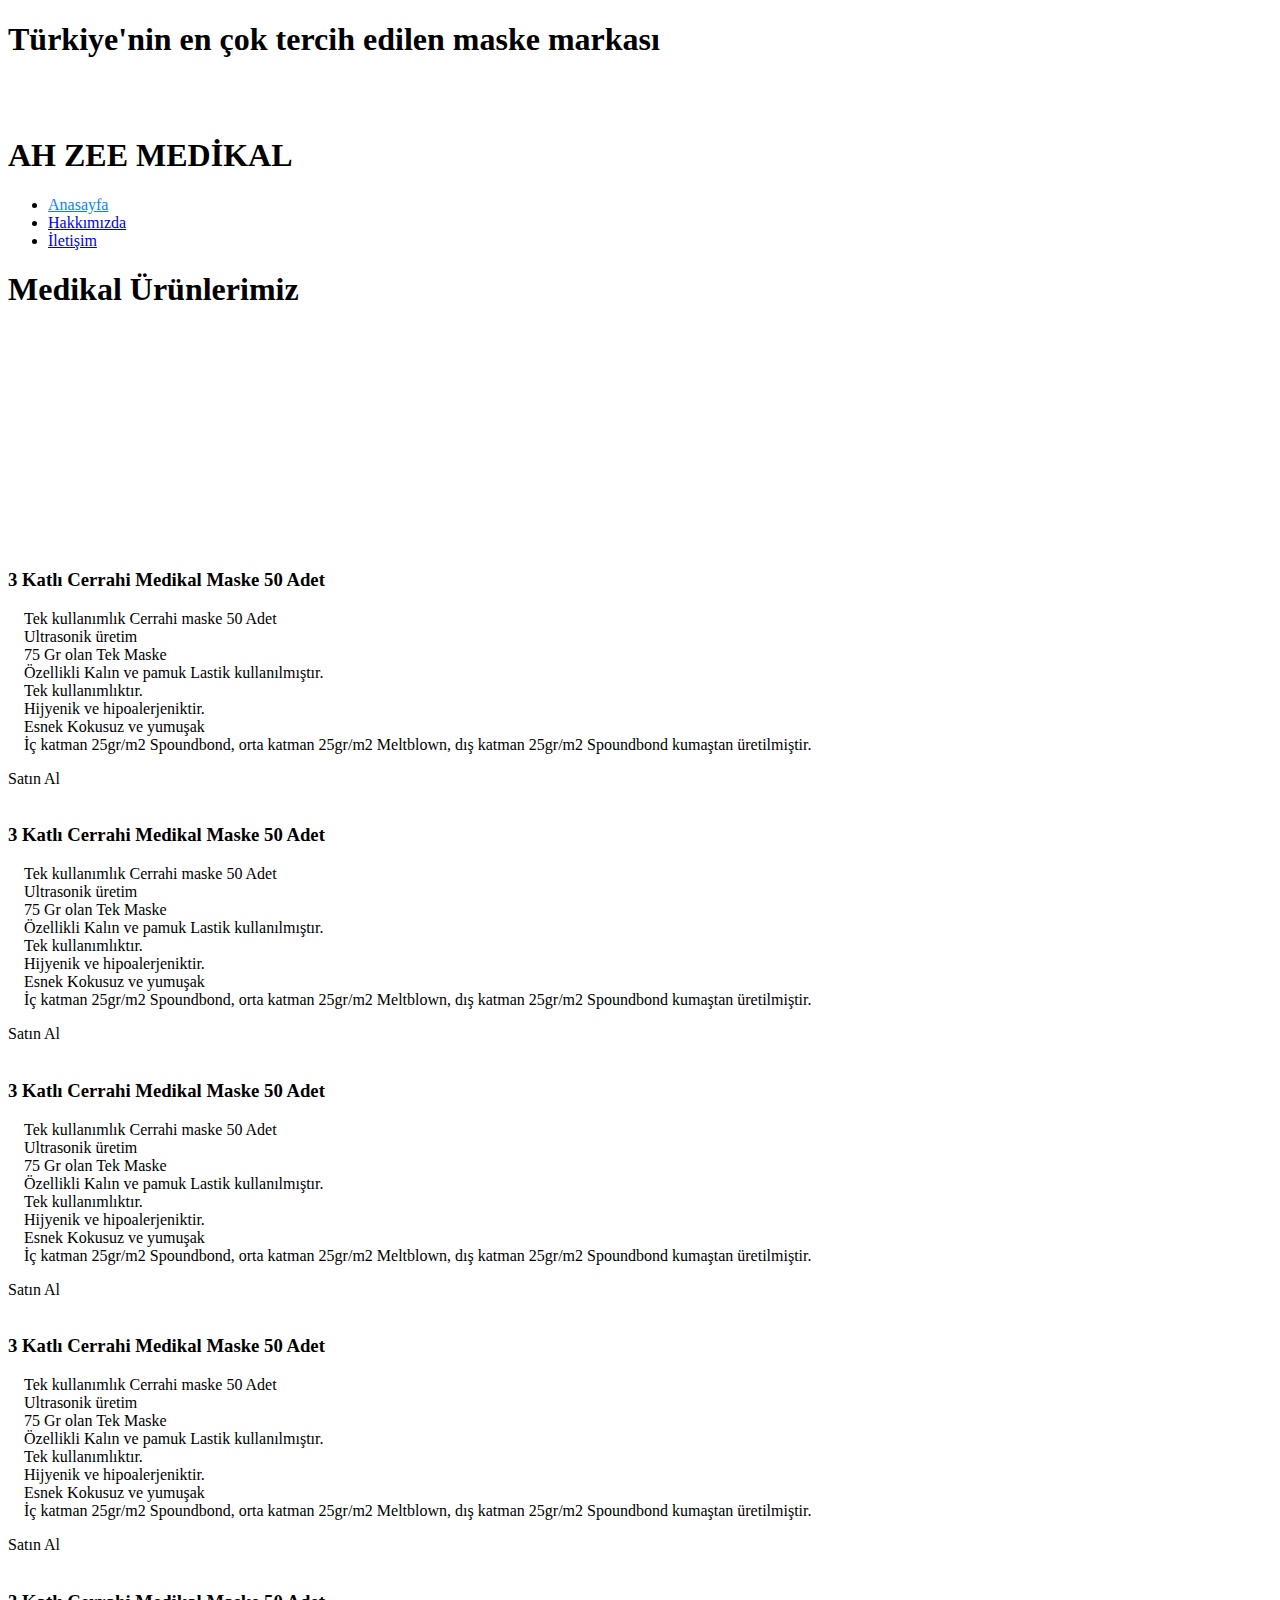
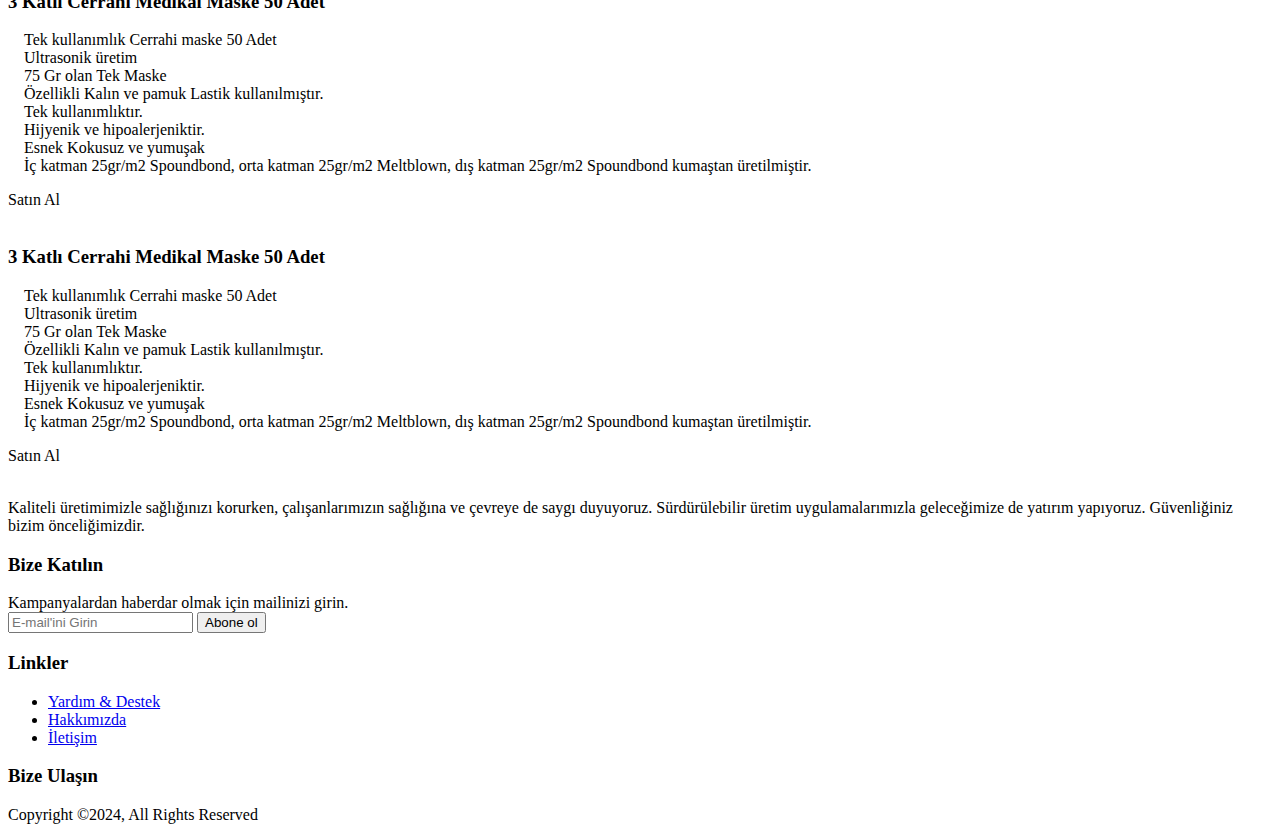
==== index.html @ 83480cc3 "index.html oluşturuldu" ====
<!DOCTYPE html>
<html lang="en">
<head>
    <meta charset="UTF-8">
    <meta http-equiv="X-UA-Compatible" content="IE=edge">
    <meta name="viewport" content="width=device-width, initial-scale=1.0">
    <link rel="stylesheet" href="https://cdnjs.cloudflare.com/ajax/libs/font-awesome/6.2.0/css/all.min.css" integrity="sha512-xh6O/CkQoPOWDdYTDqeRdPCVd1SpvCA9XXcUnZS2FmJNp1coAFzvtCN9BmamE+4aHK8yyUHUSCcJHgXloTyT2A==" crossorigin="anonymous" referrerpolicy="no-referrer" />
    <link rel="stylesheet" href="mask.css">
    <link rel=icon href = "logo.png"/>
    <title>AH ZEE Medikal</title>
</head>
<body>
    <div id="gallery">
        <h1 class="intro" >Türkiye'nin en çok tercih edilen maske markası</h1>
        <div class="flex-grid">
            <img src="golgesiz-isik.jpg" alt="">
            <img src="Hastane-Ameliyat-Aydinlatmasi-1024x576.jpg" alt="">
            <img src="hastane1.jpeg" alt="">
            <img src="hastane2.jpeg" alt="">
            <img src="hastane7.jpg" alt="">
            <img src="hastane4.jpeg" alt="">
            <img src="hastane5.jpeg" alt="">
            <img src="hastane6.jpeg" alt="">
        </div>
    </div>


    <!-- header -->
    <header id="home" class="main-nav">
        <div class="container">
        <section class="flex">
            <img src="logo.png" alt=""class="logo">
            <h1 class="title"><span> AH ZEE </span> MEDİKAL </h1>
        </section>
            
            <nav>
                <ul class="navigation">
                    <li><a href="mask.html" style="color: #0C81FE;">Anasayfa</a></li>
                    <li><a href="about.html">Hakkımızda</a></li>
                    <li><a href="contact.html">İletişim</a></li>
                </ul>
            </nav>
        </div>
    </header>

    <!-- articles -->
    <section id="main-articles">
        </div>
        <h1 class="intro-2">Medikal Ürünlerimiz</h1>
        <div class="container">
            <article class=" card" style="margin-top: 14rem;">
                <div class="row">
                    <div class="column1" >
                        <img src="resim-maske-beyaz2.png" alt="">
                    </div>
                    
                    <div class="column2">
                        <h3>3 Katlı Cerrahi Medikal Maske 50 Adet</h3>
                        <p><i class="fa-solid fa-check"></i>&emsp;Tek kullanımlık Cerrahi maske 50 Adet<br>
                        <i class="fa-solid fa-check"></i>&emsp;Ultrasonik üretim<br>
                        <i class="fa-solid fa-check"></i>&emsp;75 Gr  olan Tek Maske<br>
                        <i class="fa-solid fa-check"></i>&emsp;Özellikli  Kalın ve pamuk Lastik kullanılmıştır.<br>
                        <i class="fa-solid fa-check"></i>&emsp;Tek kullanımlıktır.<br>
                        <i class="fa-solid fa-check"></i>&emsp;Hijyenik ve hipoalerjeniktir.<br>
                        <i class="fa-solid fa-check"></i>&emsp;Esnek Kokusuz ve yumuşak<br>
                        <i class="fa-solid fa-check"></i>&emsp;İç katman 25gr/m2 Spoundbond, orta katman 25gr/m2 Meltblown, dış katman 25gr/m2 Spoundbond kumaştan üretilmiştir.
                        </p>
                        <div class="btn btn-pink">Satın Al</div>
                    </div>
                </div>    
            </article>
            <article class="card" >
                <div class="row">
                    <div class="column1">
                        <img src="resim-maske-siyah2.png" alt="">
                    </div>
                    
                    <div class="column2">
                        <h3>3 Katlı Cerrahi Medikal Maske 50 Adet</h3   >
                        <p><i class="fa-solid fa-check"></i>&emsp;Tek kullanımlık Cerrahi maske 50 Adet<br>
                        <i class="fa-solid fa-check"></i>&emsp;Ultrasonik üretim<br>
                        <i class="fa-solid fa-check"></i>&emsp;75 Gr  olan Tek Maske<br>
                        <i class="fa-solid fa-check"></i>&emsp;Özellikli  Kalın ve pamuk Lastik kullanılmıştır.<br>
                        <i class="fa-solid fa-check"></i>&emsp;Tek kullanımlıktır.<br>
                        <i class="fa-solid fa-check"></i>&emsp;Hijyenik ve hipoalerjeniktir.<br>
                        <i class="fa-solid fa-check"></i>&emsp;Esnek Kokusuz ve yumuşak<br>
                        <i class="fa-solid fa-check"></i>&emsp;İç katman 25gr/m2 Spoundbond, orta katman 25gr/m2 Meltblown, dış katman 25gr/m2 Spoundbond kumaştan üretilmiştir.
                        </p>
                        <div class="btn btn-pink">Satın Al</div>
                    </div>
                </div>    
            </article>
            <article class="card">
                <div class="row">
                    <div class="column1">
                        <img src="resim-maske-lacivert2.png" alt="">
                    </div>
                    
                    <div class="column2">
                        <h3>3 Katlı Cerrahi Medikal Maske 50 Adet</h3>
                        <p><i class="fa-solid fa-check"></i>&emsp;Tek kullanımlık Cerrahi maske 50 Adet<br>
                        <i class="fa-solid fa-check"></i>&emsp;Ultrasonik üretim<br>
                        <i class="fa-solid fa-check"></i>&emsp;75 Gr  olan Tek Maske<br>
                        <i class="fa-solid fa-check"></i>&emsp;Özellikli  Kalın ve pamuk Lastik kullanılmıştır.<br>
                        <i class="fa-solid fa-check"></i>&emsp;Tek kullanımlıktır.<br>
                        <i class="fa-solid fa-check"></i>&emsp;Hijyenik ve hipoalerjeniktir.<br>
                        <i class="fa-solid fa-check"></i>&emsp;Esnek Kokusuz ve yumuşak<br>
                        <i class="fa-solid fa-check"></i>&emsp;İç katman 25gr/m2 Spoundbond, orta katman 25gr/m2 Meltblown, dış katman 25gr/m2 Spoundbond kumaştan üretilmiştir.
                        </p>
                        <div class="btn btn-pink">Satın Al</div>
                    </div>
                </div>    
            </article>
            <article class="card">
                <div class="row">
                    <div class="column1">
                        <img src="resim-maske-bordo2.png" alt="">
                    </div>
                    
                    <div class="column2">
                        <h3>3 Katlı Cerrahi Medikal Maske 50 Adet</h3>
                        <p><i class="fa-solid fa-check"></i>&emsp;Tek kullanımlık Cerrahi maske 50 Adet<br>
                        <i class="fa-solid fa-check"></i>&emsp;Ultrasonik üretim<br>
                        <i class="fa-solid fa-check"></i>&emsp;75 Gr  olan Tek Maske<br>
                        <i class="fa-solid fa-check"></i>&emsp;Özellikli  Kalın ve pamuk Lastik kullanılmıştır.<br>
                        <i class="fa-solid fa-check"></i>&emsp;Tek kullanımlıktır.<br>
                        <i class="fa-solid fa-check"></i>&emsp;Hijyenik ve hipoalerjeniktir.<br>
                        <i class="fa-solid fa-check"></i>&emsp;Esnek Kokusuz ve yumuşak<br>
                        <i class="fa-solid fa-check"></i>&emsp;İç katman 25gr/m2 Spoundbond, orta katman 25gr/m2 Meltblown, dış katman 25gr/m2 Spoundbond kumaştan üretilmiştir.
                        </p>
                        <div class="btn btn-pink">Satın Al</div>
                    </div>
                </div>    
            </article>
            <article class="card">
                <div class="row">
                    <div class="column1">
                        <img src="resim-maske-mavi2.png" alt="">
                    </div>
                    
                    <div class="column2">
                        <h3>3 Katlı Cerrahi Medikal Maske 50 Adet</h3>
                        <p><i class="fa-solid fa-check"></i>&emsp;Tek kullanımlık Cerrahi maske 50 Adet<br>
                        <i class="fa-solid fa-check"></i>&emsp;Ultrasonik üretim<br>
                        <i class="fa-solid fa-check"></i>&emsp;75 Gr  olan Tek Maske<br>
                        <i class="fa-solid fa-check"></i>&emsp;Özellikli  Kalın ve pamuk Lastik kullanılmıştır.<br>
                        <i class="fa-solid fa-check"></i>&emsp;Tek kullanımlıktır.<br>
                        <i class="fa-solid fa-check"></i>&emsp;Hijyenik ve hipoalerjeniktir.<br>
                        <i class="fa-solid fa-check"></i>&emsp;Esnek Kokusuz ve yumuşak<br>
                        <i class="fa-solid fa-check"></i>&emsp;İç katman 25gr/m2 Spoundbond, orta katman 25gr/m2 Meltblown, dış katman 25gr/m2 Spoundbond kumaştan üretilmiştir.
                        </p>
                        <div class="btn btn-pink">Satın Al</div>
                    </div>
                </div>    
            </article>
            <article class="card">
                <div class="row">
                    <div class="column1">
                        <img src="resim-maske-sarı2.png" alt="">
                    </div>
                    
                    <div class="column2">
                        <h3>3 Katlı Cerrahi Medikal Maske 50 Adet</h3>
                        <p><i class="fa-solid fa-check"></i>&emsp;Tek kullanımlık Cerrahi maske 50 Adet<br>
                        <i class="fa-solid fa-check"></i>&emsp;Ultrasonik üretim<br>
                        <i class="fa-solid fa-check"></i>&emsp;75 Gr  olan Tek Maske<br>
                        <i class="fa-solid fa-check"></i>&emsp;Özellikli  Kalın ve pamuk Lastik kullanılmıştır.<br>
                        <i class="fa-solid fa-check"></i>&emsp;Tek kullanımlıktır.<br>
                        <i class="fa-solid fa-check"></i>&emsp;Hijyenik ve hipoalerjeniktir.<br>
                        <i class="fa-solid fa-check"></i>&emsp;Esnek Kokusuz ve yumuşak<br>
                        <i class="fa-solid fa-check"></i>&emsp;İç katman 25gr/m2 Spoundbond, orta katman 25gr/m2 Meltblown, dış katman 25gr/m2 Spoundbond kumaştan üretilmiştir.
                        </p>
                        <div class="btn btn-pink">Satın Al</div>
                    </div>
                </div>    
            </article>
        </div>
        
    </section>

    <!-- footer -->
    <footer id="main-footer">
        <div class="container">
            <div class="container footer-container">
                <div>
                    <img src="logo.png" alt="" class="bg-primary" style="border-radius: 30px;">
                    <p>Kaliteli üretimimizle sağlığınızı korurken, çalışanlarımızın sağlığına ve çevreye de saygı duyuyoruz. Sürdürülebilir üretim uygulamalarımızla geleceğimize de yatırım yapıyoruz. Güvenliğiniz bizim önceliğimizdir.</p>
                </div>
                <div>
                    <h3>Bize Katılın</h3>
                    Kampanyalardan haberdar olmak için mailinizi girin.
                    <form action="">
                        <input type="email" placeholder="E-mail'ini Girin">
                        <input type="submit" value="Abone ol" class="btn btn-primary">
                    </form>
                </div>
                <div>
                    <h3>Linkler</h3>
                    <ul>
                        <li><a href="contact.html">Yardım & Destek</a></li>
                        <li><a href="about.html">Hakkımızda</a></li>
                        <li><a href="contact.html">İletişim</a></li>
                    </ul>
                </div>
                <div class="social-icons">
                    <h3>Bize Ulaşın</h3>
                    <a href=""><i class="fab fa-facebook fa-2x"></i></a>
                    <a href="#"><i class="fab fa-twitter fa-2x"></i></a>
                    <a href="#"><i class="fab fa-instagram fa-2x"></i></a>
                    <a href="#"><i class="fab fa-youtube fa-2x"></i></a>
                </div>
                <div class="footer-container">
                    <p>Copyright &copy;2024, All Rights Reserved</p>
                </div>
            </div>                
        </div>
    </footer>
</body>
</html>
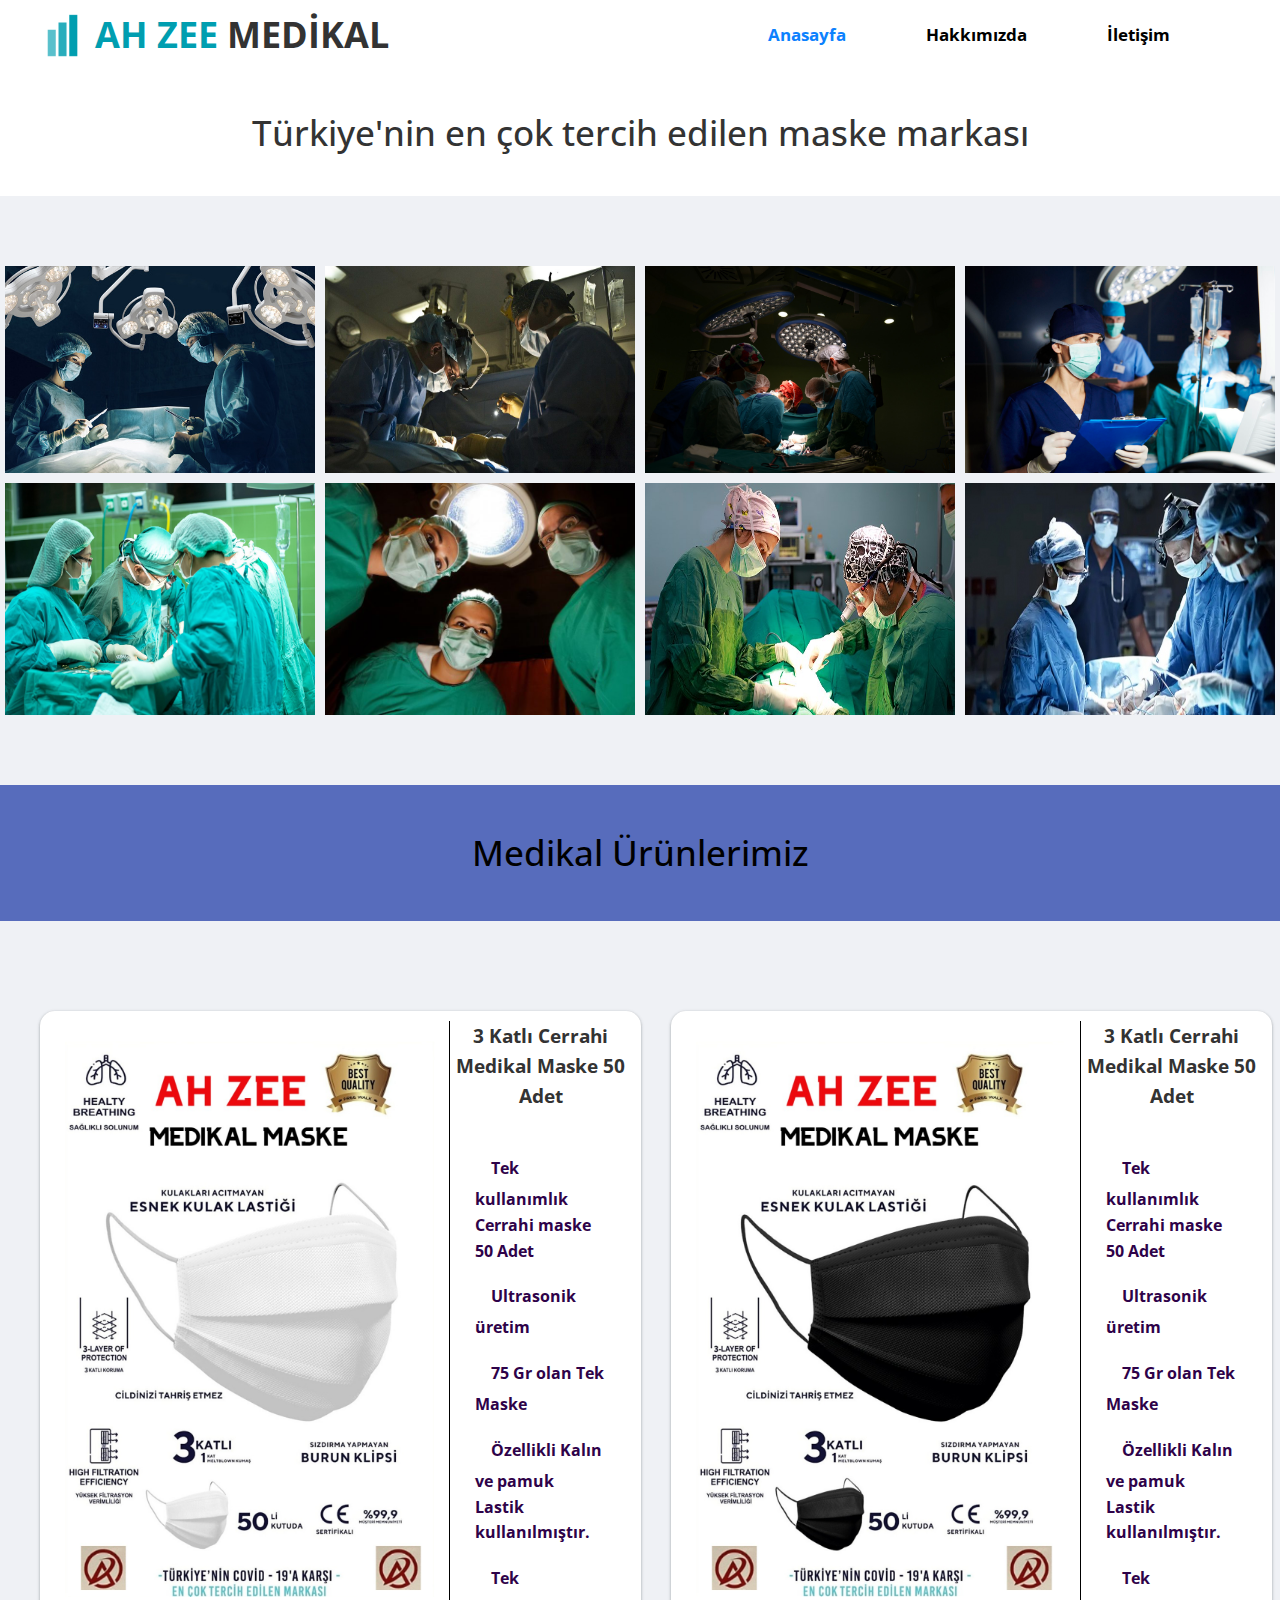
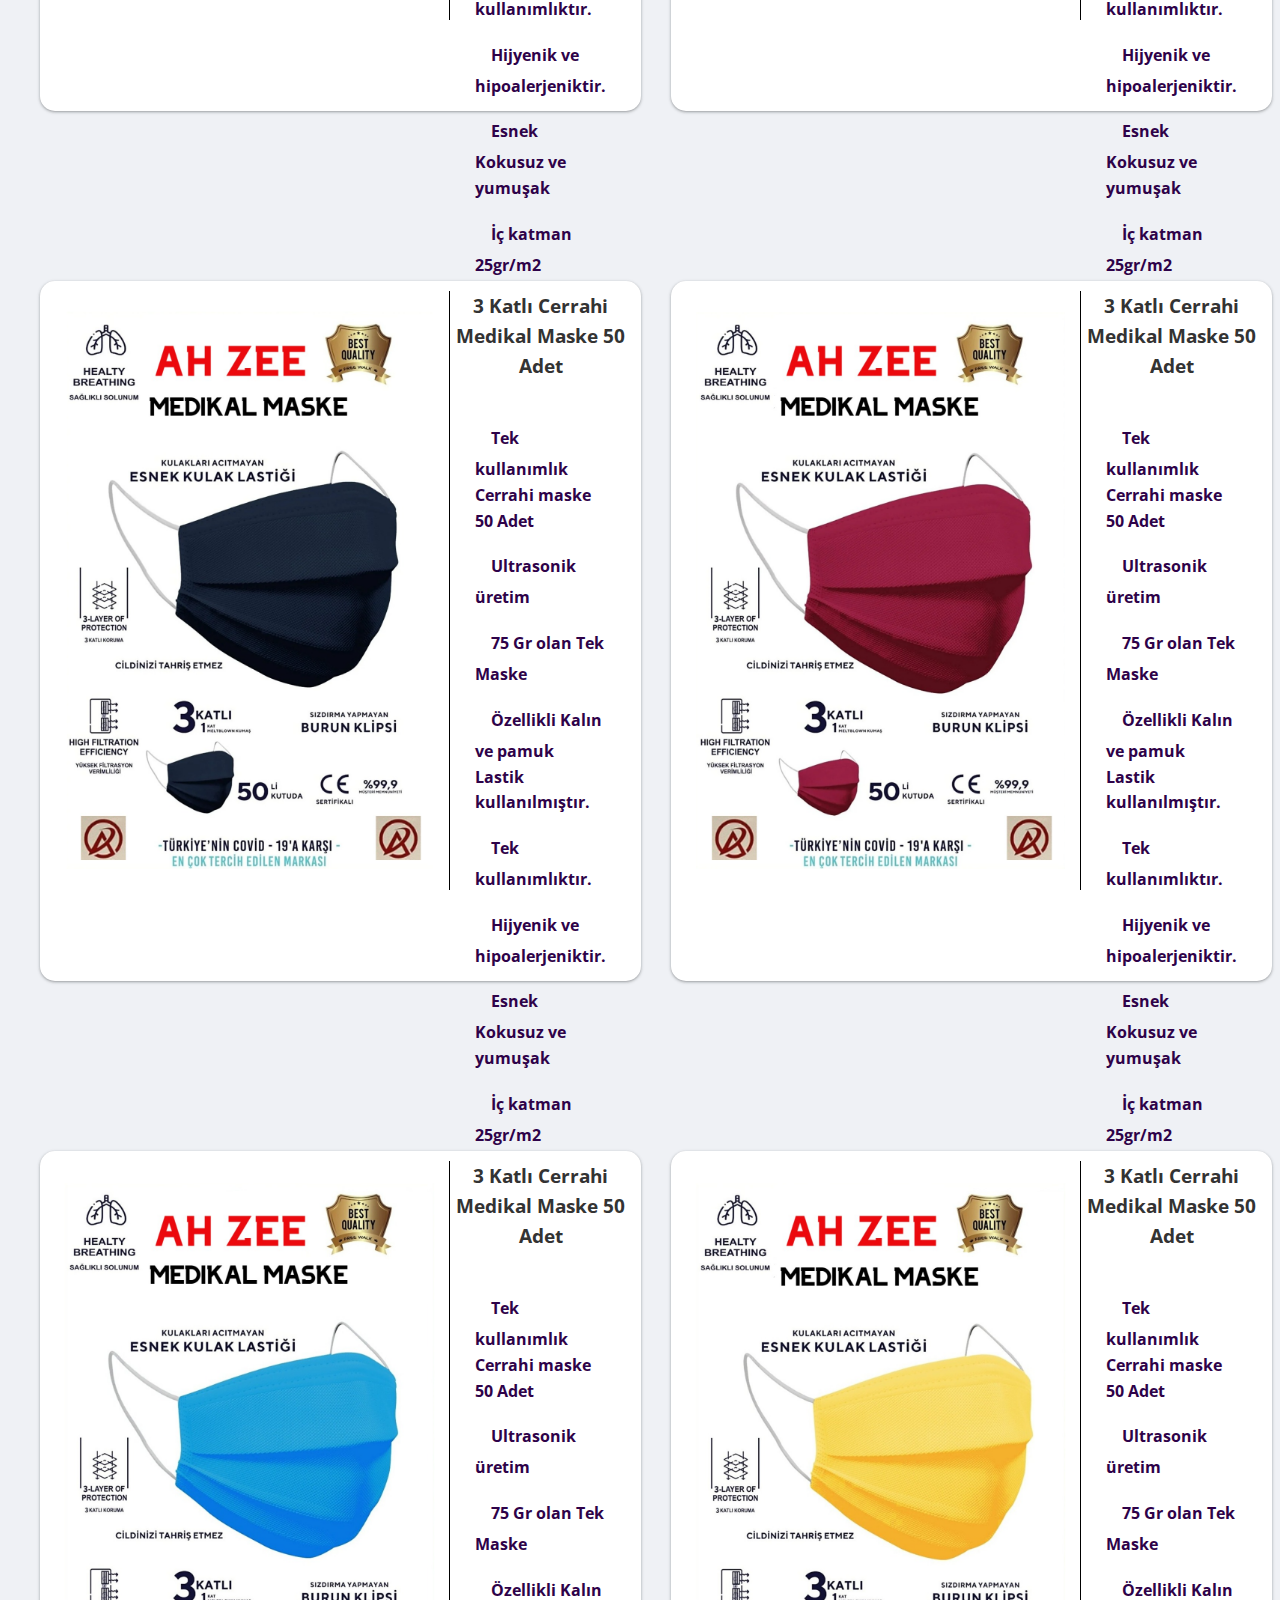
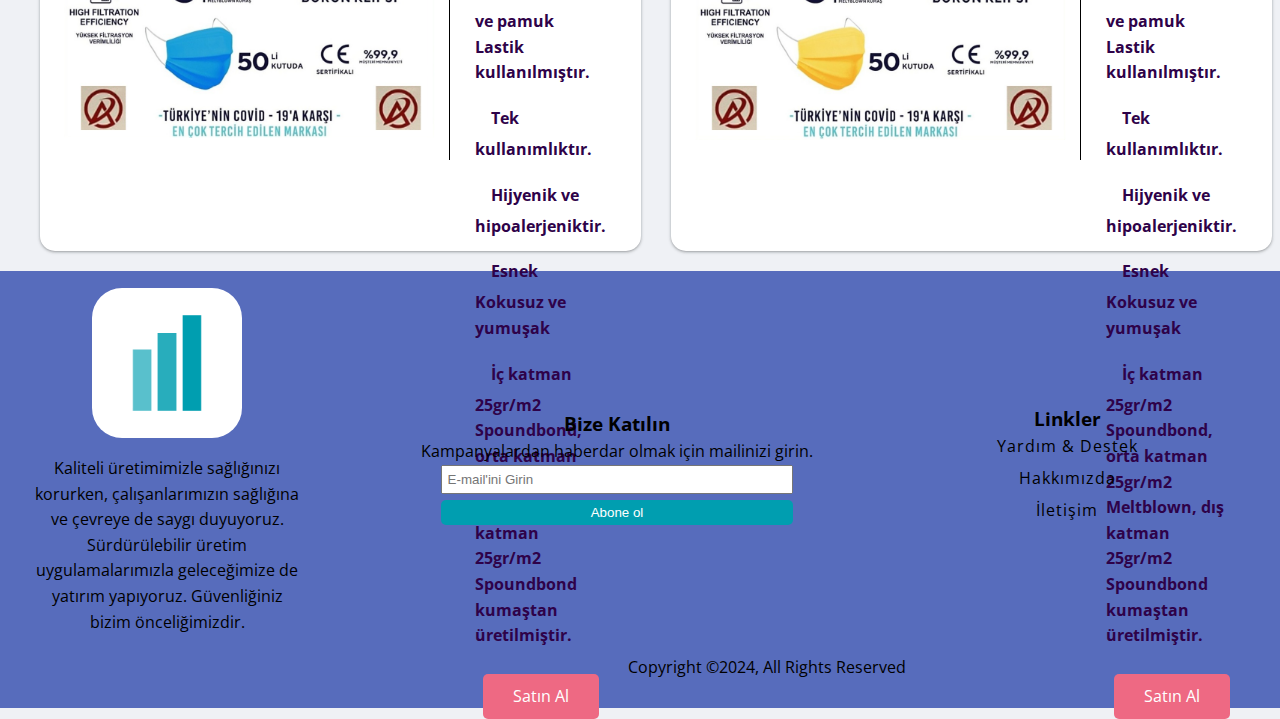
==== commit c53f6932: "Update index.html" ====
--- a/index.html
+++ b/index.html
@@ -35,7 +35,7 @@
             
             <nav>
                 <ul class="navigation">
-                    <li><a href="mask.html" style="color: #0C81FE;">Anasayfa</a></li>
+                    <li><a href="index.html" style="color: #0C81FE;">Anasayfa</a></li>
                     <li><a href="about.html">Hakkımızda</a></li>
                     <li><a href="contact.html">İletişim</a></li>
                 </ul>
--- a/mask.css
+++ b/mask.css
@@ -0,0 +1,415 @@
+@import url('https://fonts.googleapis.com/css2?family=Open+Sans:wght@300;400;700&display=swap');
+
+:root {
+    --white: #fff;
+    --primary: #009EB0;
+    --secondary: #6c757d;
+    --success: #28a745;
+    --danger: #dc3545;
+    --warning: #ffc107;
+    --info: #17a2b8;
+    --dark: #343a40;
+    --light: #f8f9fa;
+    --pink: #EE6983;
+ }
+
+
+* {
+    box-sizing: border-box;
+    padding: 0;
+    margin: 0;
+}
+
+html {
+    font-size: 10px;
+    scroll-behavior: smooth;
+}
+
+body {
+    font-family: 'Open Sans', sans-serif;
+    font-size: 1.6rem;
+    background-color: #EFF1F5;
+    color:#333;
+    line-height: 1.6;
+}
+
+ul {
+    list-style: none;
+}
+
+a {
+    color: #333;
+    text-decoration: none;
+}
+
+p {
+    margin: 1rem 0;
+}
+
+.text-center {
+    text-align: center;
+}
+
+.card {
+    background-color:#ffff;
+    padding: 1rem;
+    border-radius: 15px;
+    box-shadow: rgba(60, 64, 67, 0.3) 0px 1px 2px 0px, rgba(60, 64, 67, 0.15) 0px 1px 3px 1px;
+    height: 700px;
+    margin-top: 14rem;
+}
+
+.btn {
+    cursor: pointer;
+    display: inline-block;
+    padding: 10px 30px;
+    border: none;
+    border-radius: 5px;
+ }
+
+ .btn:hover {
+    position: relative;
+    bottom: 5px;
+ }
+
+ .btn-primary {
+    background-color: var(--primary);
+    color: #fff;
+ }
+
+ .btn-white {
+    background-color: var(--white);
+    color: black;
+    border: 1px solid black;
+ }
+
+ .btn-white:hover {
+    background-color: black;
+    color: white;
+ }
+
+
+ .btn-pink {
+    background-color: var(--pink);
+    color: white;
+ }
+
+/* navigation */
+.main-nav .container {
+    display: flex;
+    position: fixed;
+    top: 0;
+    width: 100%;
+    background-color: white;
+    justify-content: space-between;
+    align-items: center;
+    height: 70px;
+    padding: 0 3rem;
+    z-index: 1;
+}
+
+.main-nav .logo {
+    display: inline-block;
+    height: 65px;
+}
+
+.flex {
+    display: flex;
+    align-items: center;
+    font-size: large;
+}
+
+.main-nav span {
+    color: #009EB0;
+}
+
+.main-nav .navigation {
+    display: flex;
+}
+
+.main-nav .navigation a {
+    margin-right: 80px;
+    font-size: 1.7rem;
+    font-weight: bold;
+    color: black;
+}
+
+.main-nav .navigation li a:hover {
+    border-bottom: 3px solid #0C81FE;
+}
+
+
+/* aticles */
+#main-articles .container {
+    display:grid;
+    gap: 3rem;
+    grid-template-columns: 1fr 1fr;
+}
+
+#main-articles img {
+    width: 40rem;
+    border-right: 1px solid black;
+}
+
+#main-articles .container {
+    max-width: 1600px;
+    margin: 2rem auto;
+    padding: 0 4rem;
+}
+
+#main-articles i {
+    color:var(--primary);
+    font-size: xx-large;
+    
+}
+
+#main-articles p {
+    color:#2E0249;
+    font-weight: bold;
+    margin: 2.5rem;
+}
+
+#main-articles h1 {
+    display: flex;
+    font-size: 35px; 
+    justify-content: center;
+    padding: 40px; 
+    color: black; 
+    background-color:#576CBC;
+    position: relative;
+    top: 7rem;
+    font-weight: 500;
+}
+
+.card .btn{
+    text-align: center;
+}
+
+#main-articles  div{
+    text-align: center;
+}
+
+#main-articles p {
+    text-align: left;
+}
+
+/* #footer */
+
+#main-footer {
+    background-color: #576CBC;
+    color: black;
+    padding: 1.7rem;
+}
+
+#main-footer > div {
+    text-align: center;
+}
+
+#main-footer .footer-container {
+    display: grid;
+    grid-template-columns: 1fr 2fr 1fr 1fr;
+    justify-items: center;
+    align-items: center;
+}
+
+#main-footer .footer-container > *:last-child {
+    grid-column: 1 / span 4;
+}
+
+#main-footer img {
+    width: 150px;
+}
+
+#main-footer a {
+    color:black
+}
+#main-footer .footer-container {
+
+    width: 1500px;
+    margin: 0 auto;
+}
+
+#main-footer .footer-container input[type="email"] {
+    width: 90%;
+    padding: .5rem;
+    margin-bottom: .5rem;
+}
+
+#main-footer .footer-container input[type="submit"] {
+    width: 90%;
+    padding: .5rem;
+}
+
+#main-footer .footer-container h3 {
+    border-bottom: 3px var(--primary-color) solid;
+}
+
+#main-footer .footer-container p {
+    padding: 0 15px;
+}
+
+#main-footer .footer-container li a {
+    border-bottom: 2px solid var(--primary-color);
+    letter-spacing: .1rem;
+}
+
+#main-footer .footer-container li a:hover {
+    color:yellow;
+}
+
+#main-footer .footer-container li {
+    margin-bottom: .6rem;
+}
+
+#main-footer .social-icons a:hover {
+    color:#dc3545;
+}
+
+.row {
+    display: flex;
+}
+
+.colmn2 {
+    display: flex;
+    align-items: center;
+    justify-content: center;
+    justify-self: center;
+}
+
+
+/* gallery */
+
+#gallery img {
+    width: 100%;
+    height: 100%;
+    background-image: center;
+}
+
+#gallery img:hover {
+    opacity: .9;
+}
+
+.flex-grid {
+    display: grid;
+    grid-template-columns: repeat(4,1fr);
+    gap: 1rem;
+    margin: 0 5px;
+}
+
+#gallery h1 {
+    text-align: center;
+    padding: 35px;
+    margin: 70px 0;
+    background-color: white;
+    font-weight: 500;
+    font-size: 35px;
+
+}
+
+
+@media (max-width:768px){
+    html {
+        font-size: 21px;
+    }
+
+    .main-nav .container {
+        display: flex;
+        position: fixed;
+        top: 0;
+        width: 100%;
+        background-color: white;
+        justify-content: space-between;
+        align-items: center;
+        height: 150px;
+        padding: 0 3rem;
+        z-index: 1;
+    }
+
+    .main-nav .logo {
+        display: inline-block;
+        height: 105px;
+    }
+    
+    .title {
+        font-size: 40px;
+    }
+
+    .intro {
+        position: relative;
+        top: 40px;
+        width: 1423px;
+    }
+
+    .flex-grid {
+        grid-template-columns: repeat(2,1fr);
+    }
+
+    #gallery img {
+        width: 690px;
+        height: 100%;
+        background-image: center;
+    }
+
+    .intro-2 {
+        width: 1423px;
+    }
+
+
+   
+/* aticles */
+
+.card {
+    height: 1200px;
+    width: 1190px;
+    box-sizing: content-box;
+    margin-top: 100px;
+}
+
+#main-articles .container {
+    grid-template-columns: 1fr;
+}
+
+#main-articles img {
+    width: 35rem;
+    border-right: 1px solid black;
+}
+
+#main-articles .container {
+    max-width: 1600px;
+    margin: 2rem auto;
+    padding: 0 4rem;
+    background-color: #0C81FE;
+}
+
+/* footer*/
+
+#main-footer {
+    width: 1350px
+}   
+
+#main-articles p {
+    color:#2E0249;
+    font-weight: bold;
+    margin: 0.3rem;
+}
+
+
+#main-footer .footer-container {
+    display: grid;
+    grid-template-columns: 1fr 1fr;
+    
+}
+#main-footer .footer-container > *:last-child {
+    grid-column: 1 / span 2;
+}
+
+#main-footer .footer-container {
+    width: 1050px;
+    margin: 0 auto;
+    font-size: xx-large;
+    gap: 80px;
+    
+}
+
+
+}
